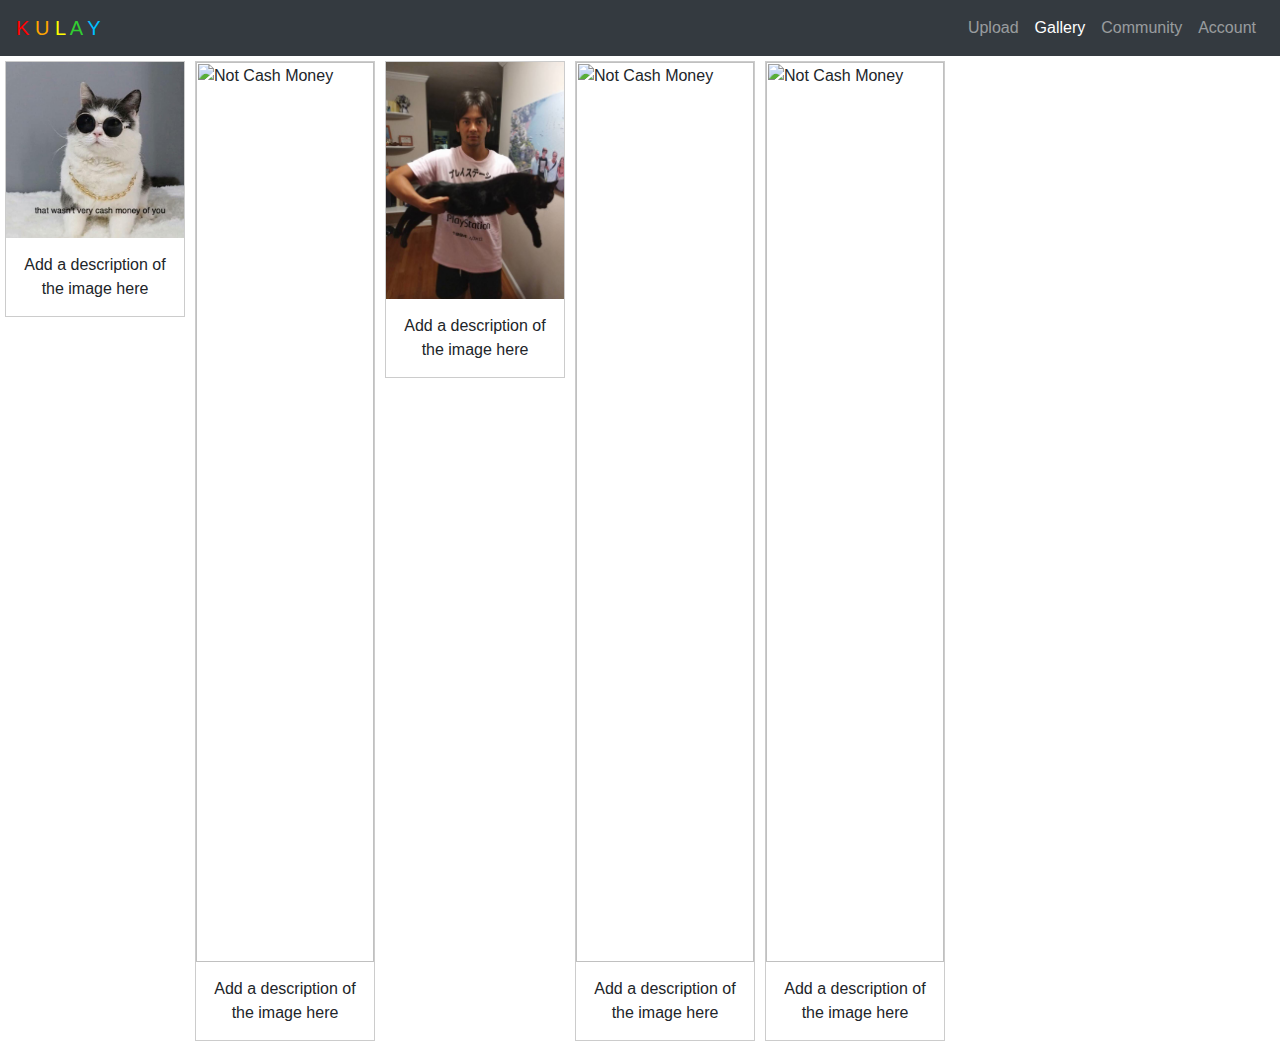
==== gallery.html @ be4ad8e1 "shitty dark buton" ====
<html>
<head>
    <meta charset="utf-8">
    <meta http-equiv="X-UA-Compatible" content="IE=edge">
    <meta name="viewport" content="width=device-width, initial-scale=1">

    <meta name="author" content = "Matt and Hill">
    <meta name="description" content = "paint by numbers">

    <title>Paint by Eggs</title>
    <link rel="stylesheet" href="https://maxcdn.bootstrapcdn.com/bootstrap/4.2.1/css/bootstrap.min.css">
    <link rel="stylesheet" href="styles/gallery.css">
</head>
<body>
<header>
      <nav class="navbar navbar-expand-lg bg-dark navbar-dark">
        <a class="navbar-brand" href="index.html">
          <span style='color: red'>K</span>
          <span style='color: orange'>U</span>
          <span style='color: yellow'>L</span>
          <span style='color: limegreen'>A</span>
          <span style='color: deepskyblue'>Y</span>
        </a>
        <button class="navbar-toggler" type="button" data-toggle="collapse" data-target="#collapsibleNavbar">
          <span class="navbar-toggler-icon"></span>
        </button>
        <div class="collapse navbar-collapse justify-content-end" id="collapsibleNavbar">
          <ul class="navbar-nav">
            <li class="nav-item">
              <a class="nav-link" href="index.html">Upload</a>
            </li>
            <li class="nav-item active">
              <a class="nav-link" href="#">Gallery</a>
            </li>
            <li class="nav-item">
              <a class="nav-link" href="#">Community</a>
            </li>
            <li class="nav-item">
              <a class="nav-link" href="login.html">Account</a>
            </li>
          </ul>
        </div>
      </nav>
    </header>
<div class="gallery">
  <img id="img1" img src="images/before1.png" alt="Not Cash Money" onclick="expandDong('img1')">
  <div class="desc">Add a description of the image here</div>
</div>

<div class="gallery">
  <img id="img3" src="images/juanita.jpg" alt="Not Cash Money" onclick="expandDong('img3')">
  <div class="desc">Add a description of the image here</div>
</div>

<div class="gallery">
  <img id="img2" src="images/cat.jpg" alt="Not Cash Money" width="600" height="400" onclick="expandDong('img2')">
  <div class="desc">Add a description of the image here</div>
</div>

<div class="gallery">
  <img id="img4" src="images/Smiling-dolphin.jpg" alt="Not Cash Money" width="600" height="400" onclick="expandDong('img4')">
  <div class="desc">Add a description of the image here</div>
</div>

<div class="gallery">
  <img id="img5" src="images/armada.jpg" alt="Not Cash Money" width="600" height="400" onclick="expandDong('img5')">
  <div class="desc">Add a description of the image here</div>
</div>

<div id="mod" class="modal">
  <span class="close">&times;</span>
  <img class="modal-content" id="img01">
  <div id="caption"></div>
</div>


<script type="text/javascript">
  function expandDong(imageID){
    var modal = document.getElementById('mod');
    var img = document.getElementById(imageID);
    var modalImg = document.getElementById("img01");
    img.onclick = function(){
      modal.style.display = "block";
      modalImg.src = this.src;
    }

    var span = document.getElementsByClassName("close")[0];
    span.onclick = function() { 
      modal.style.display = "none";
    }
  }
</script>
</body>
</html>
---- styles/gallery.css ----
div.gallery {
  margin: 5px;
  border: 1px solid #ccc;
  float: left;
  width: 180px;
}

div.gallery:hover {
  //border: 1px solid #777;
  opacity:0.7;
}

div.gallery img {
  width: 100%;
  height: auto;
}


div.desc {
  padding: 15px;
  text-align: center;
}

.modal {
  display: none;
  position: fixed; 
  z-index: 1; 
  padding-top: 100px; 
  left: 0;
  top: 0;
  width: 100%; 
  height: 100%; 
  overflow: auto; 
  background-color: rgb(0,0,0); 
  background-color: rgba(0,0,0,0.9);
}

.modal-content {
  margin: auto;
  display: block;
  width: 80%;
  max-width: 700px;
}

.close {
  position: absolute;
  top: 15px;
  right: 35px;
  color: #f1f1f1;
  font-size: 40px;
  font-weight: bold;
  transition: 0.3s;
}
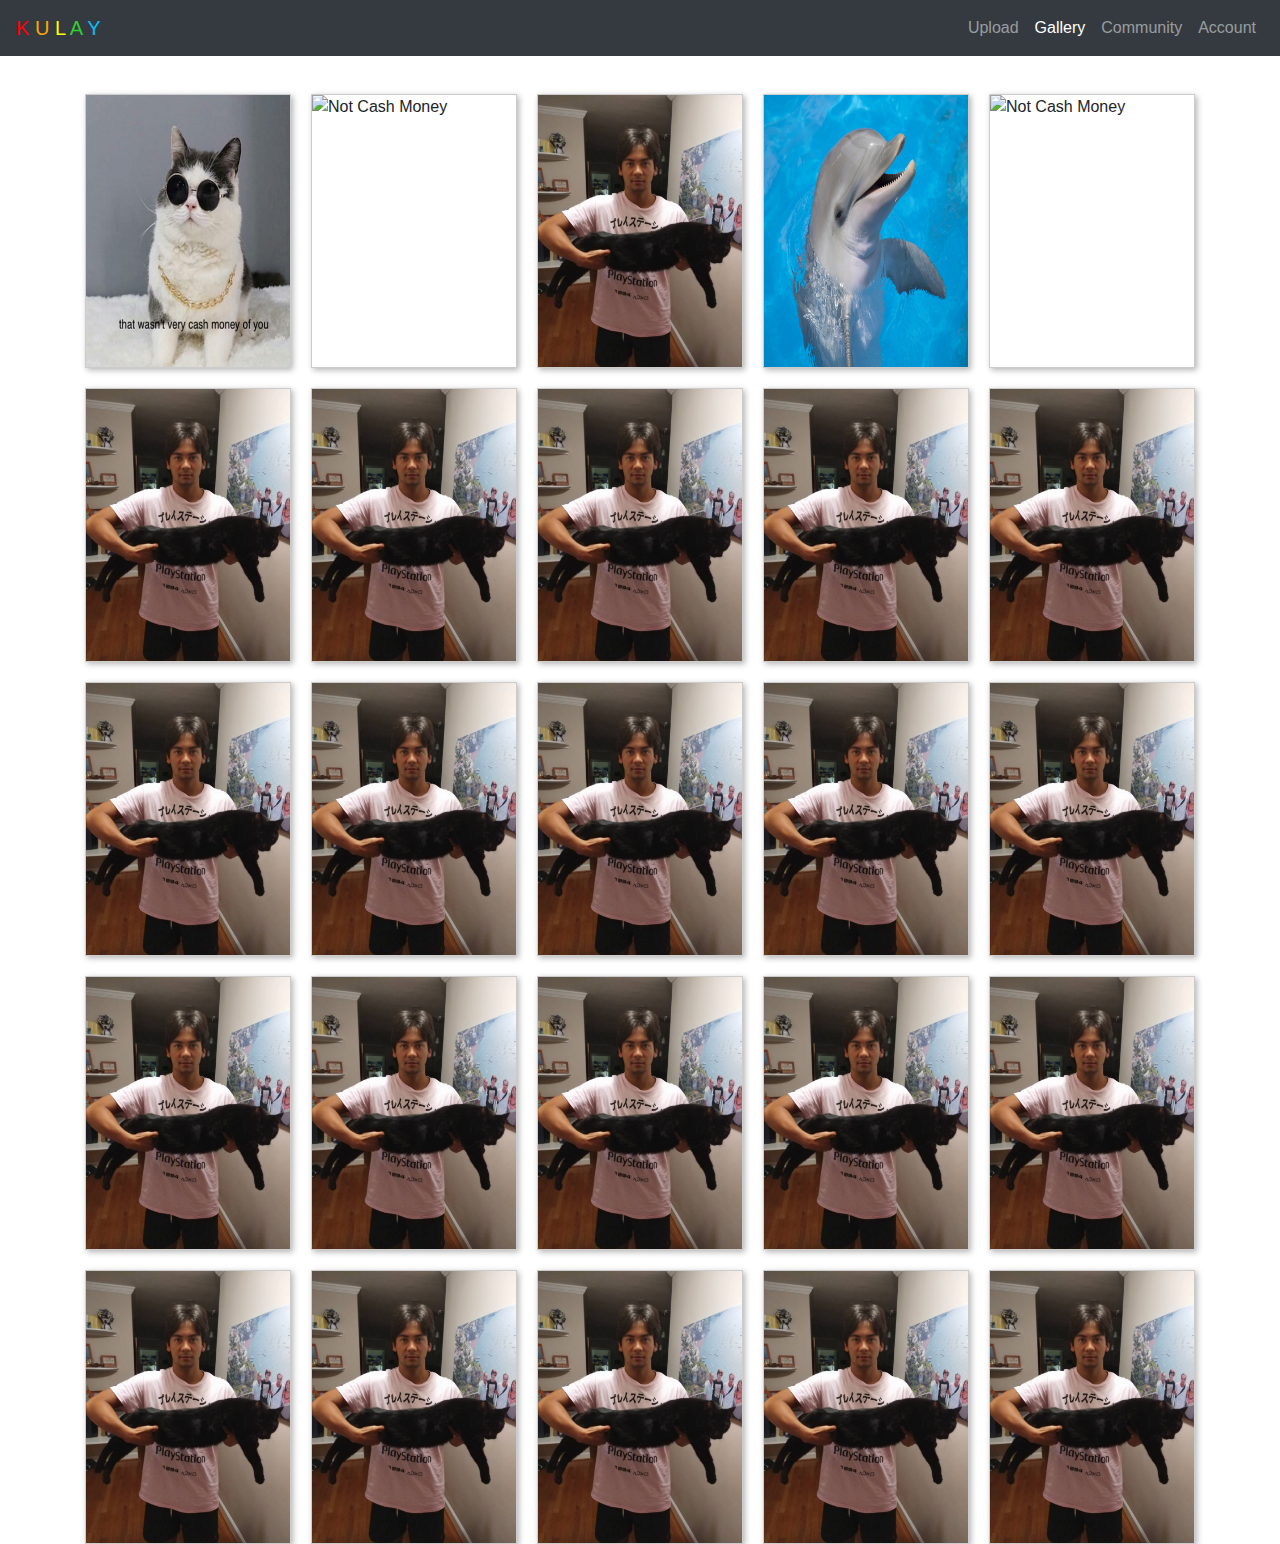
==== commit 70a1dc87: "grid style" ====
--- a/gallery.html
+++ b/gallery.html
@@ -42,35 +42,41 @@
         </div>
       </nav>
     </header>
-<div class="gallery">
+
+<div class="container">
+<div class="grid">
   <img id="img1" img src="images/before1.png" alt="Not Cash Money" onclick="expandDong('img1')">
-  <div class="desc">Add a description of the image here</div>
-</div>
-
-<div class="gallery">
   <img id="img3" src="images/juanita.jpg" alt="Not Cash Money" onclick="expandDong('img3')">
-  <div class="desc">Add a description of the image here</div>
-</div>
-
-<div class="gallery">
-  <img id="img2" src="images/cat.jpg" alt="Not Cash Money" width="600" height="400" onclick="expandDong('img2')">
-  <div class="desc">Add a description of the image here</div>
-</div>
-
-<div class="gallery">
-  <img id="img4" src="images/Smiling-dolphin.jpg" alt="Not Cash Money" width="600" height="400" onclick="expandDong('img4')">
-  <div class="desc">Add a description of the image here</div>
-</div>
-
-<div class="gallery">
-  <img id="img5" src="images/armada.jpg" alt="Not Cash Money" width="600" height="400" onclick="expandDong('img5')">
-  <div class="desc">Add a description of the image here</div>
+  <img id="img2" src="images/cat.jpg" alt="Not Cash Money"  onclick="expandDong('img2')">
+  <img id="img4" src="images/Smiling-dolphin.jpg" alt="Not Cash Money"  onclick="expandDong('img4')">
+  <img id="img5" src="images/armada.jpg" alt="Not Cash Money"  onclick="expandDong('img5')">
+  <img id="img2" src="images/cat.jpg" alt="Not Cash Money"  onclick="expandDong('img2')">
+  <img id="img2" src="images/cat.jpg" alt="Not Cash Money"  onclick="expandDong('img2')">
+  <img id="img2" src="images/cat.jpg" alt="Not Cash Money"  onclick="expandDong('img2')">
+  <img id="img2" src="images/cat.jpg" alt="Not Cash Money"  onclick="expandDong('img2')">
+  <img id="img2" src="images/cat.jpg" alt="Not Cash Money"  onclick="expandDong('img2')">
+  <img id="img2" src="images/cat.jpg" alt="Not Cash Money"  onclick="expandDong('img2')">
+  <img id="img2" src="images/cat.jpg" alt="Not Cash Money"  onclick="expandDong('img2')">
+  <img id="img2" src="images/cat.jpg" alt="Not Cash Money"  onclick="expandDong('img2')">
+  <img id="img2" src="images/cat.jpg" alt="Not Cash Money"  onclick="expandDong('img2')">
+  <img id="img2" src="images/cat.jpg" alt="Not Cash Money"  onclick="expandDong('img2')">
+  <img id="img2" src="images/cat.jpg" alt="Not Cash Money"  onclick="expandDong('img2')">
+  <img id="img2" src="images/cat.jpg" alt="Not Cash Money"  onclick="expandDong('img2')">
+  <img id="img2" src="images/cat.jpg" alt="Not Cash Money"  onclick="expandDong('img2')">
+  <img id="img2" src="images/cat.jpg" alt="Not Cash Money"  onclick="expandDong('img2')">
+  <img id="img2" src="images/cat.jpg" alt="Not Cash Money"  onclick="expandDong('img2')">
+  <img id="img2" src="images/cat.jpg" alt="Not Cash Money"  onclick="expandDong('img2')">
+  <img id="img2" src="images/cat.jpg" alt="Not Cash Money"  onclick="expandDong('img2')">
+  <img id="img2" src="images/cat.jpg" alt="Not Cash Money"  onclick="expandDong('img2')">
+  <img id="img2" src="images/cat.jpg" alt="Not Cash Money"  onclick="expandDong('img2')">
+  <img id="img2" src="images/cat.jpg" alt="Not Cash Money"  onclick="expandDong('img2')">
 </div>
 
 <div id="mod" class="modal">
   <span class="close">&times;</span>
   <img class="modal-content" id="img01">
   <div id="caption"></div>
+</div>
 </div>
 
 
@@ -85,7 +91,7 @@
     }
 
     var span = document.getElementsByClassName("close")[0];
-    span.onclick = function() { 
+    span.onclick = function() {
       modal.style.display = "none";
     }
   }
--- a/styles/gallery.css
+++ b/styles/gallery.css
@@ -1,20 +1,31 @@
-div.gallery {
-  margin: 5px;
-  border: 1px solid #ccc;
-  float: left;
-  width: 180px;
+
+.grid {
+  display: grid;
+  grid-template-columns: repeat(auto-fill, minmax(200px, 1fr));
+  grid-gap: 20px;
+  align-items: stretch;
+  justify-content: center;
 }
 
-div.gallery:hover {
-  //border: 1px solid #777;
+.grid img:hover{
+  border: 1px solid #777;
   opacity:0.7;
 }
 
-div.gallery img {
-  width: 100%;
-  height: auto;
+
+
+.grid img{
+  border: 1px solid #ccc;
+  box-shadow: 2px 2px 6px 0px  rgba(0,0,0,0.3);
+  max-width: 100%;
+  max-height: 100%;
 }
 
+div.container {
+  justify-content: center;
+  margin-top: 3%;
+  width: 100%;
+}
 
 div.desc {
   padding: 15px;
@@ -23,15 +34,15 @@
 
 .modal {
   display: none;
-  position: fixed; 
-  z-index: 1; 
-  padding-top: 100px; 
+  position: fixed;
+  z-index: 1;
+  padding-top: 100px;
   left: 0;
   top: 0;
-  width: 100%; 
-  height: 100%; 
-  overflow: auto; 
-  background-color: rgb(0,0,0); 
+  width: 100%;
+  height: 100%;
+  overflow: auto;
+  background-color: rgb(0,0,0);
   background-color: rgba(0,0,0,0.9);
 }
 
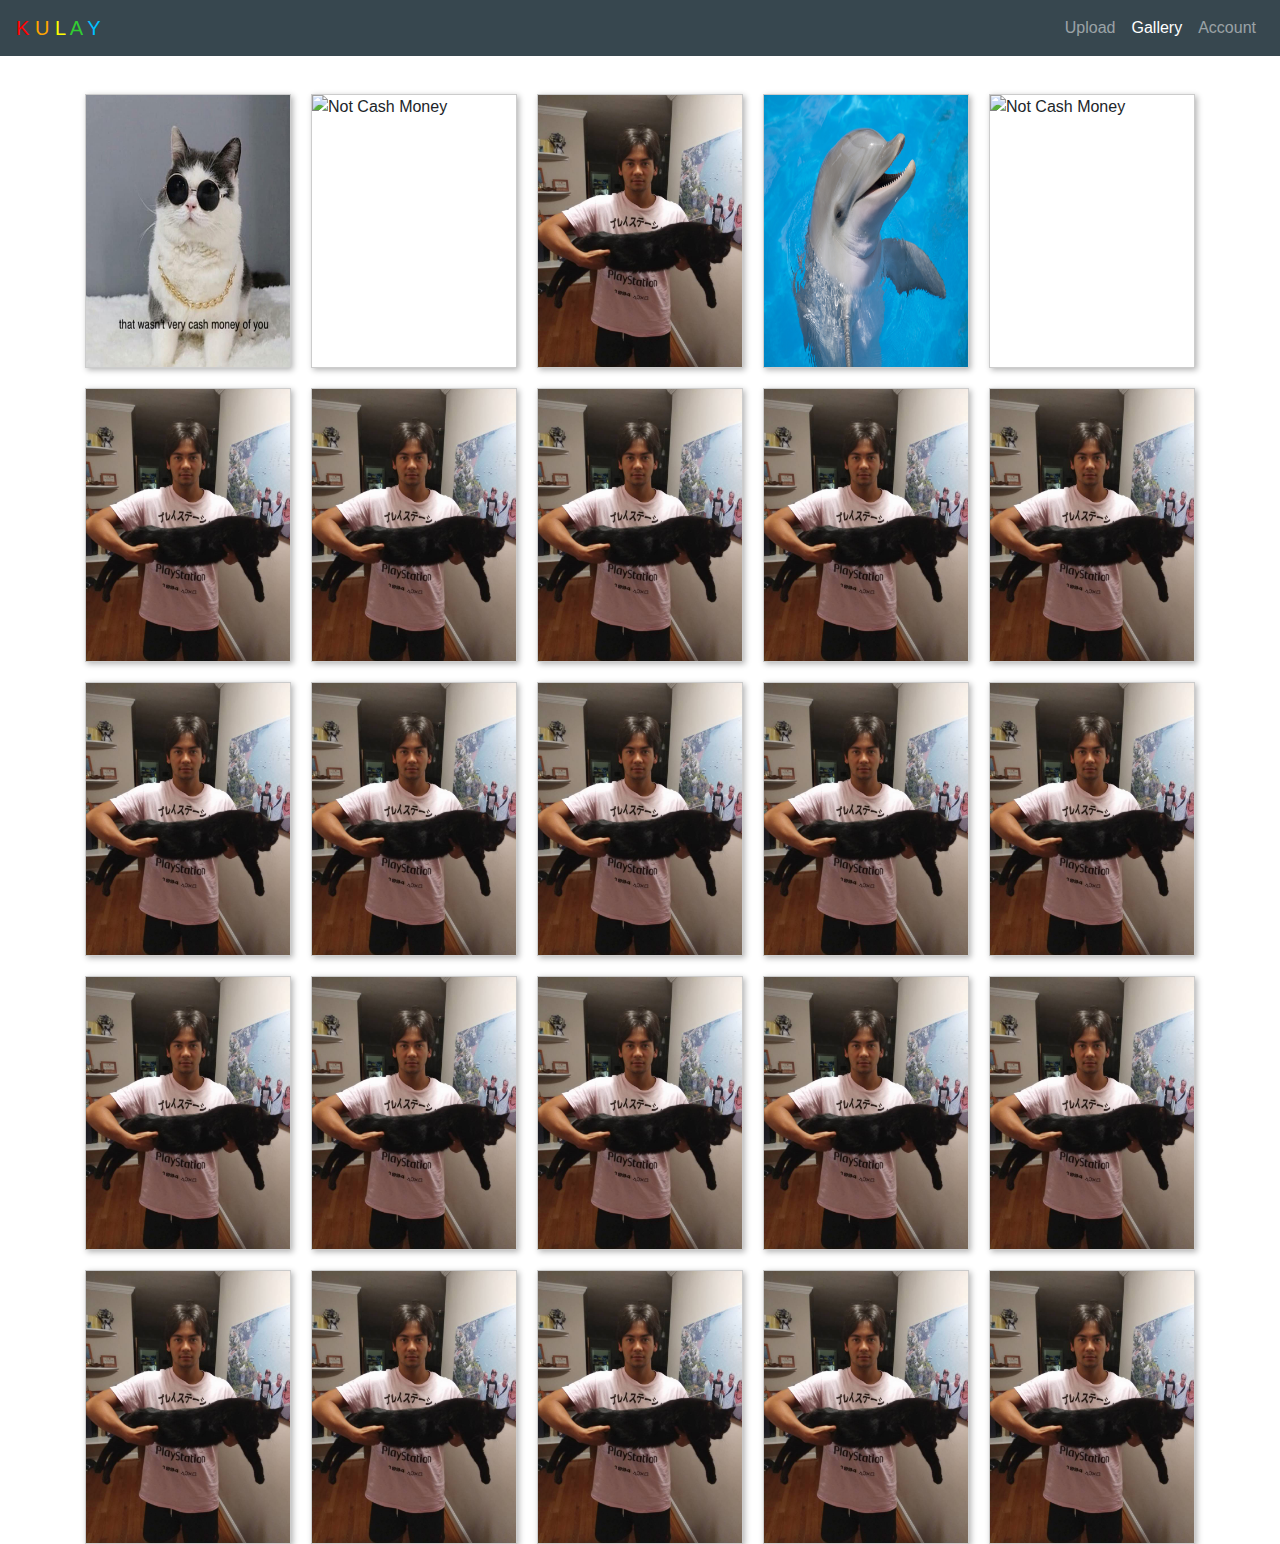
==== commit 0046e28c: "fixed navbar" ====
--- a/gallery.html
+++ b/gallery.html
@@ -7,13 +7,13 @@
     <meta name="author" content = "Matt and Hill">
     <meta name="description" content = "paint by numbers">
 
-    <title>Paint by Eggs</title>
+    <title>Kulay</title>
     <link rel="stylesheet" href="https://maxcdn.bootstrapcdn.com/bootstrap/4.2.1/css/bootstrap.min.css">
     <link rel="stylesheet" href="styles/gallery.css">
 </head>
-<body>
+<body class="light">
 <header>
-      <nav class="navbar navbar-expand-lg bg-dark navbar-dark">
+      <nav class="navbar navbar-expand-lg  navbar-dark">
         <a class="navbar-brand" href="index.html">
           <span style='color: red'>K</span>
           <span style='color: orange'>U</span>
@@ -31,9 +31,6 @@
             </li>
             <li class="nav-item active">
               <a class="nav-link" href="#">Gallery</a>
-            </li>
-            <li class="nav-item">
-              <a class="nav-link" href="#">Community</a>
             </li>
             <li class="nav-item">
               <a class="nav-link" href="login.html">Account</a>
@@ -96,5 +93,7 @@
     }
   }
 </script>
+<script src="https://ajax.googleapis.com/ajax/libs/jquery/3.3.1/jquery.min.js"></script>
+<script src="https://maxcdn.bootstrapcdn.com/bootstrap/4.2.1/js/bootstrap.min.js"></script>
 </body>
 </html>
--- a/styles/gallery.css
+++ b/styles/gallery.css
@@ -11,7 +11,6 @@
   border: 1px solid #777;
   opacity:0.7;
 }
-
 
 
 .grid img{
@@ -62,3 +61,7 @@
   font-weight: bold;
   transition: 0.3s;
 }
+
+body.light nav{
+  background-color: #37474f;
+}
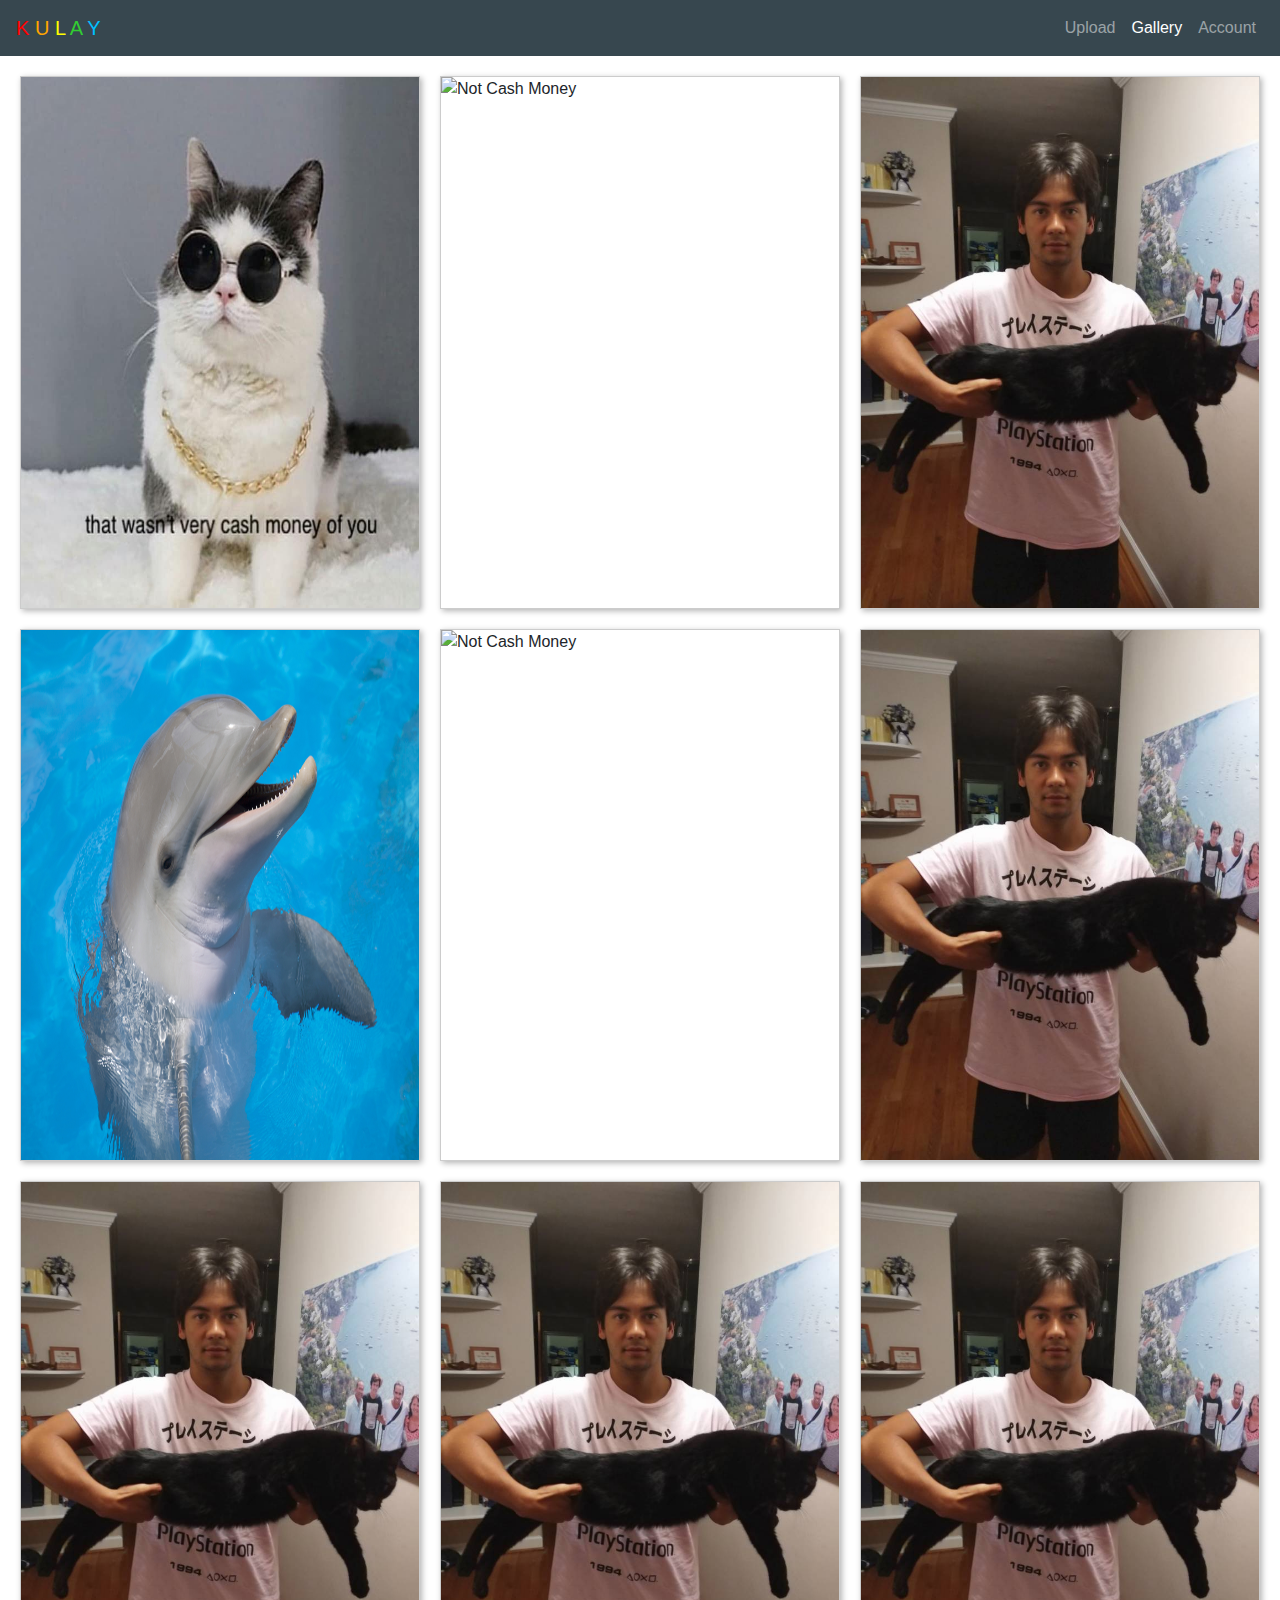
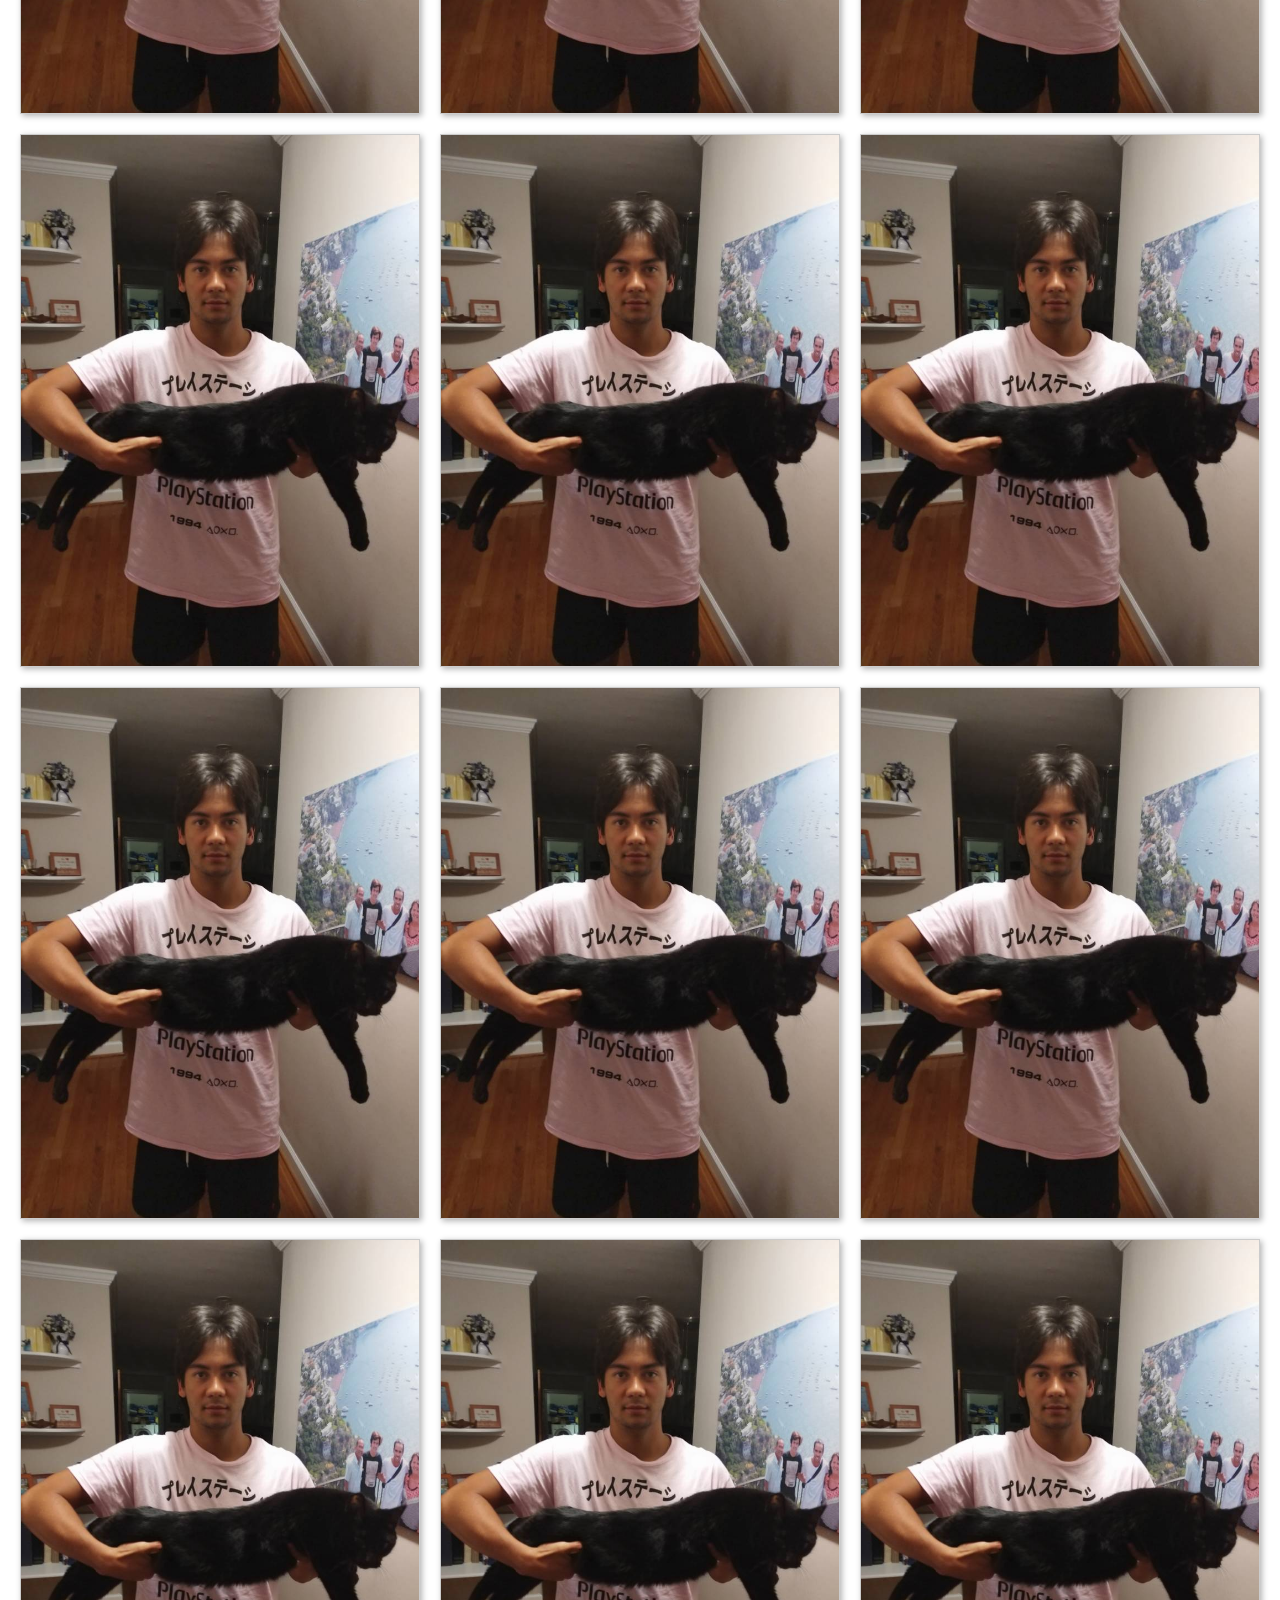
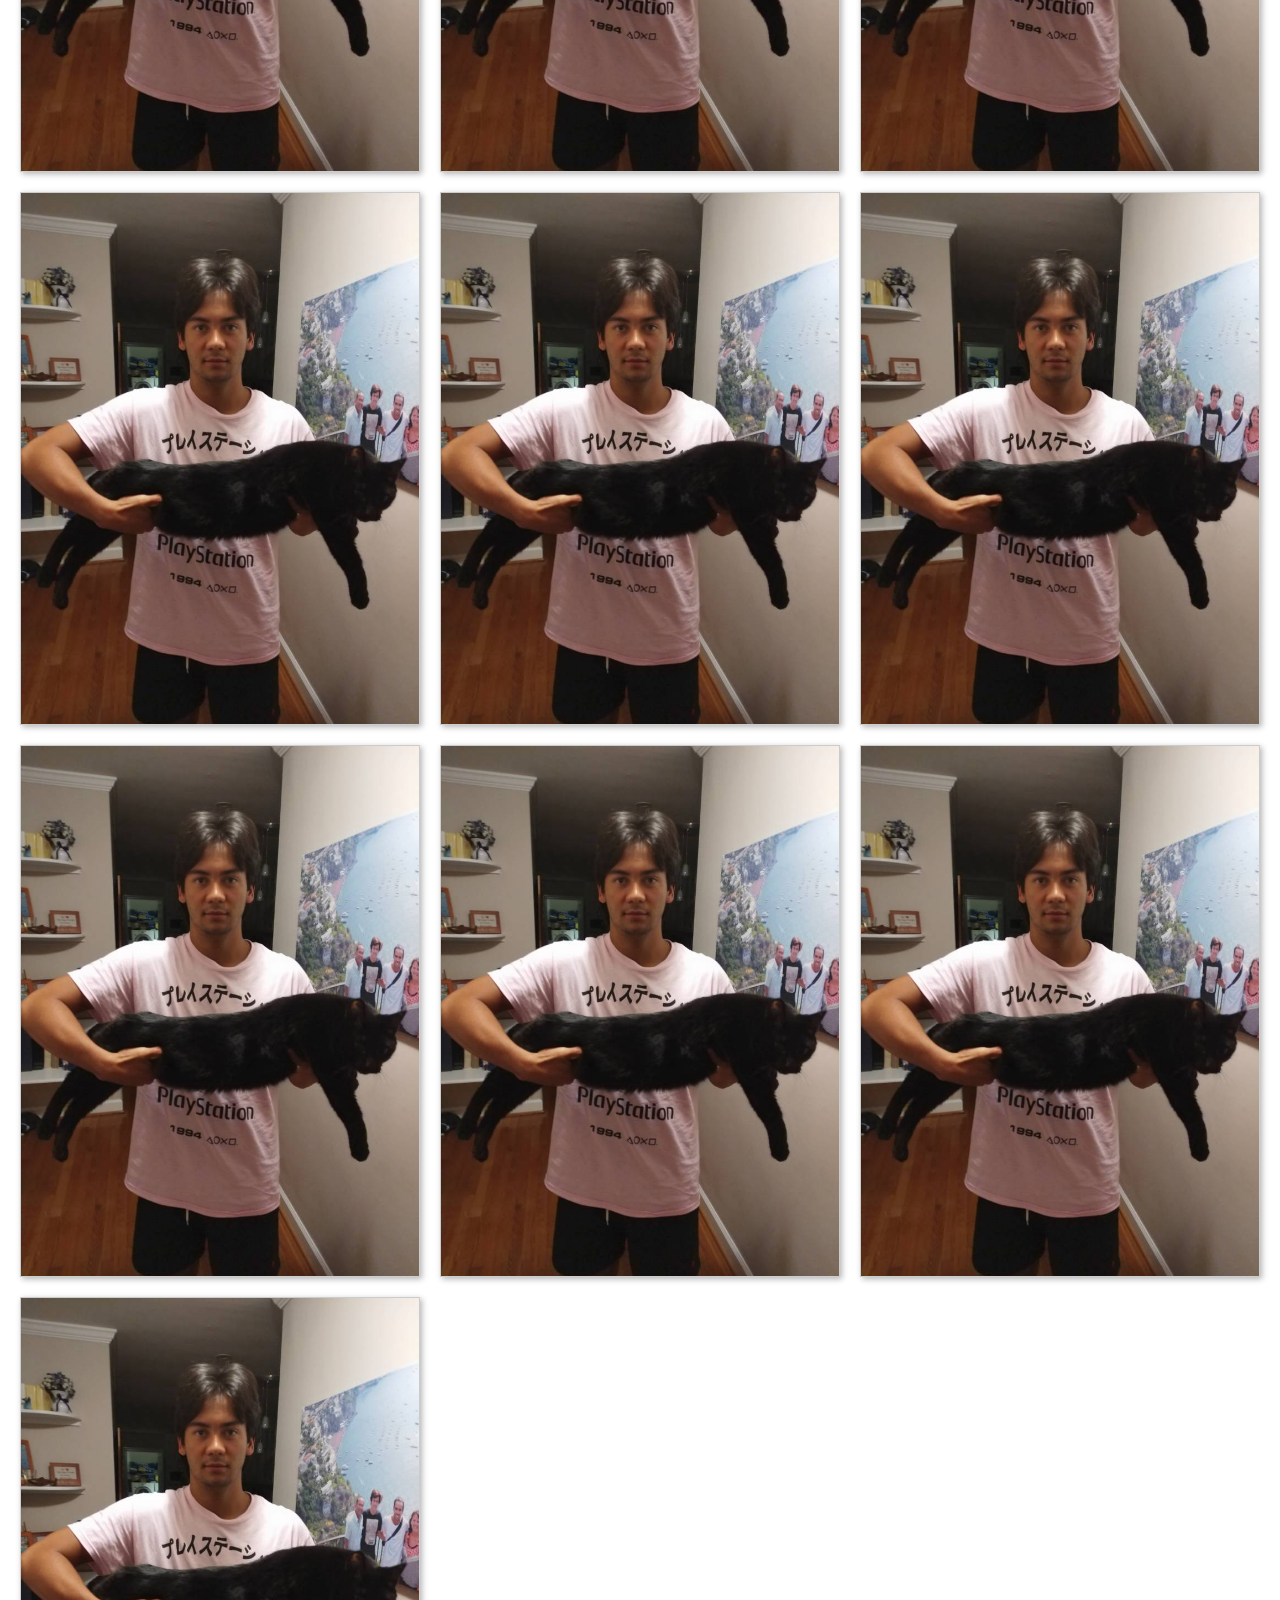
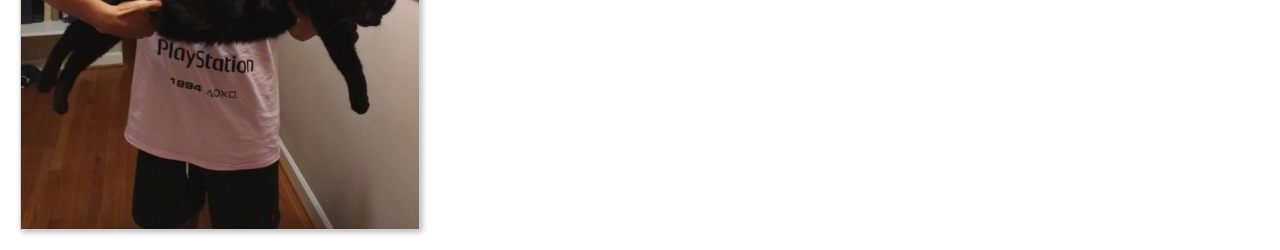
==== commit df172cae: "gallery fixes" ====
--- a/gallery.html
+++ b/gallery.html
@@ -11,7 +11,7 @@
     <link rel="stylesheet" href="https://maxcdn.bootstrapcdn.com/bootstrap/4.2.1/css/bootstrap.min.css">
     <link rel="stylesheet" href="styles/gallery.css">
 </head>
-<body class="light">
+<body class="light"> <!-- body is default the light class, matching up with the other pages but a night mode is not implemented on the gallery page yet-->
 <header>
       <nav class="navbar navbar-expand-lg  navbar-dark">
         <a class="navbar-brand" href="index.html">
@@ -21,6 +21,7 @@
           <span style='color: limegreen'>A</span>
           <span style='color: deepskyblue'>Y</span>
         </a>
+         <!--Collapsible navbar used to condense the navbar when using smaller screen sizes-->
         <button class="navbar-toggler" type="button" data-toggle="collapse" data-target="#collapsibleNavbar">
           <span class="navbar-toggler-icon"></span>
         </button>
@@ -40,7 +41,7 @@
       </nav>
     </header>
 
-<div class="container">
+
 <div class="grid">
   <img id="img1" img src="images/before1.png" alt="Not Cash Money" onclick="expandDong('img1')">
   <img id="img3" src="images/juanita.jpg" alt="Not Cash Money" onclick="expandDong('img3')">
@@ -74,7 +75,7 @@
   <img class="modal-content" id="img01">
   <div id="caption"></div>
 </div>
-</div>
+
 
 
 <script type="text/javascript">
--- a/styles/gallery.css
+++ b/styles/gallery.css
@@ -1,10 +1,11 @@
 
 .grid {
   display: grid;
-  grid-template-columns: repeat(auto-fill, minmax(200px, 1fr));
+  grid-template-columns: repeat(auto-fill, minmax(400px, 1fr));
   grid-gap: 20px;
   align-items: stretch;
   justify-content: center;
+  margin: 20px;
 }
 
 .grid img:hover{
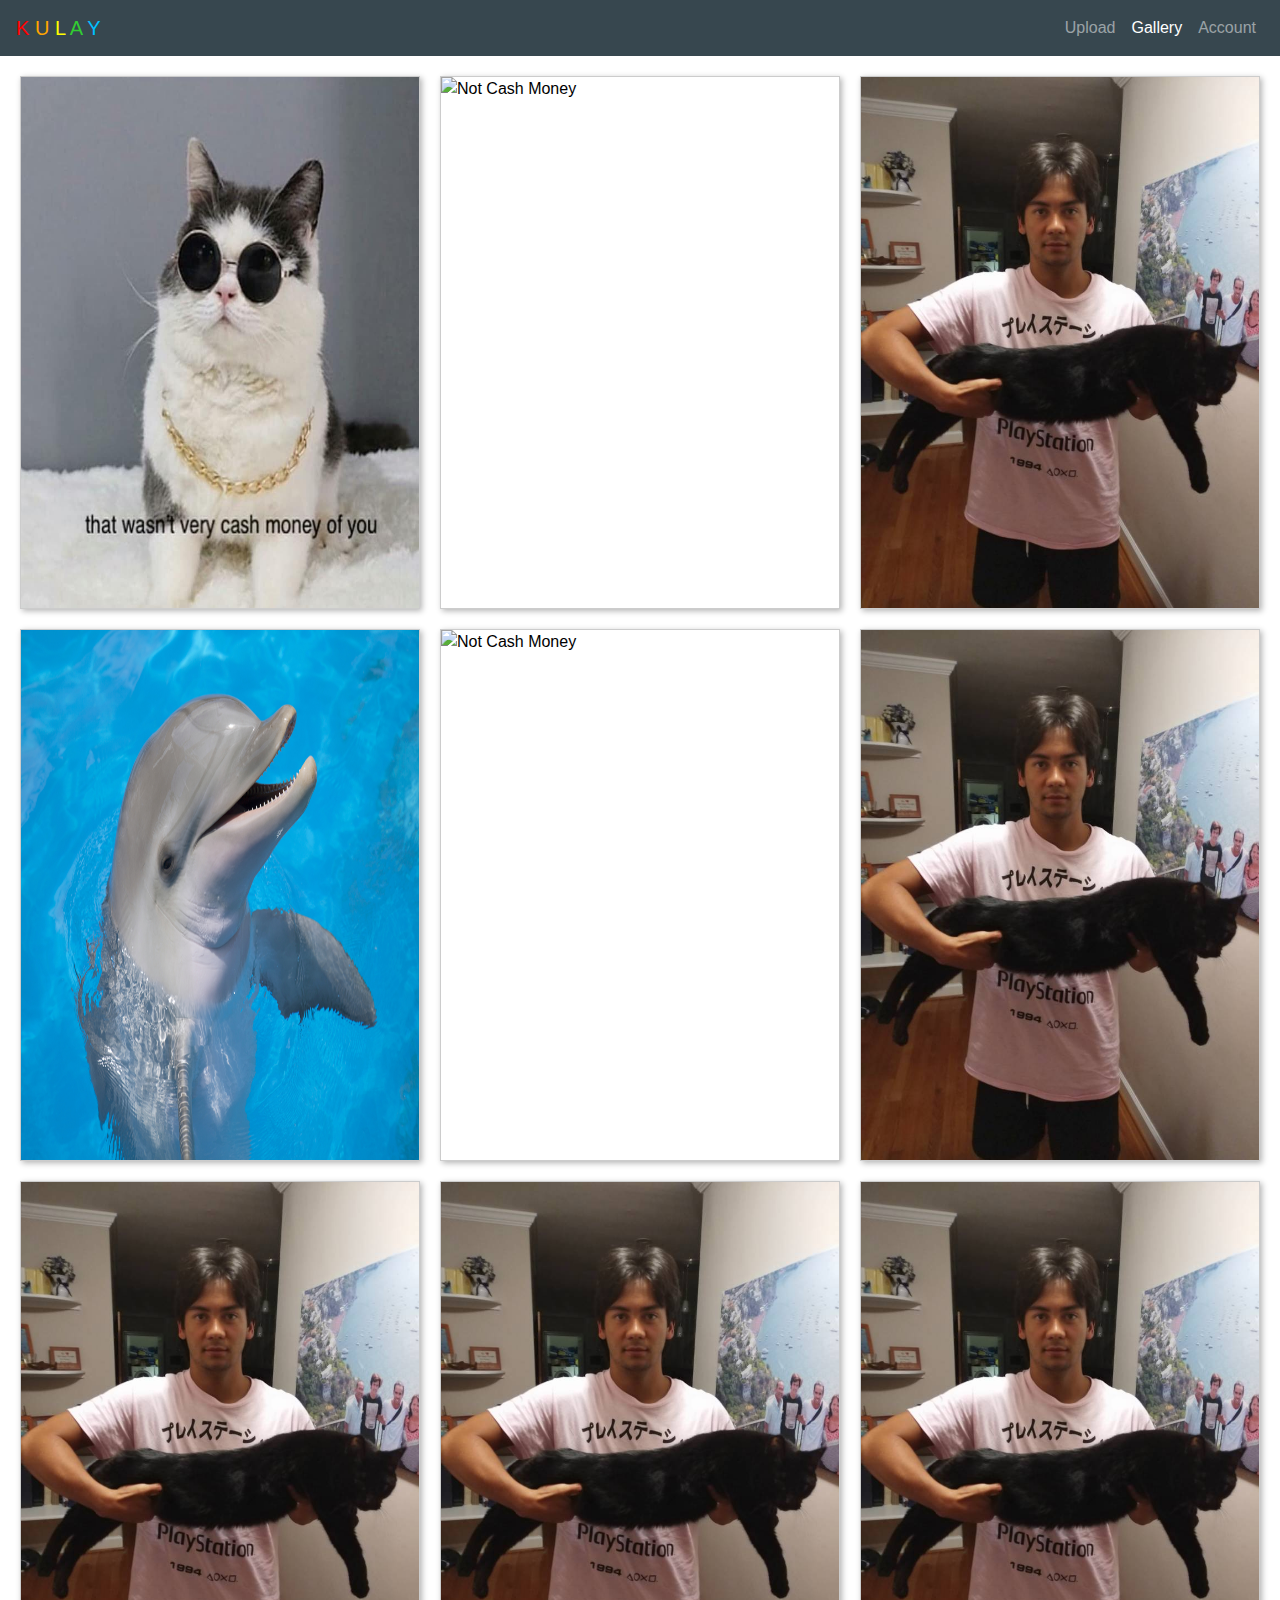
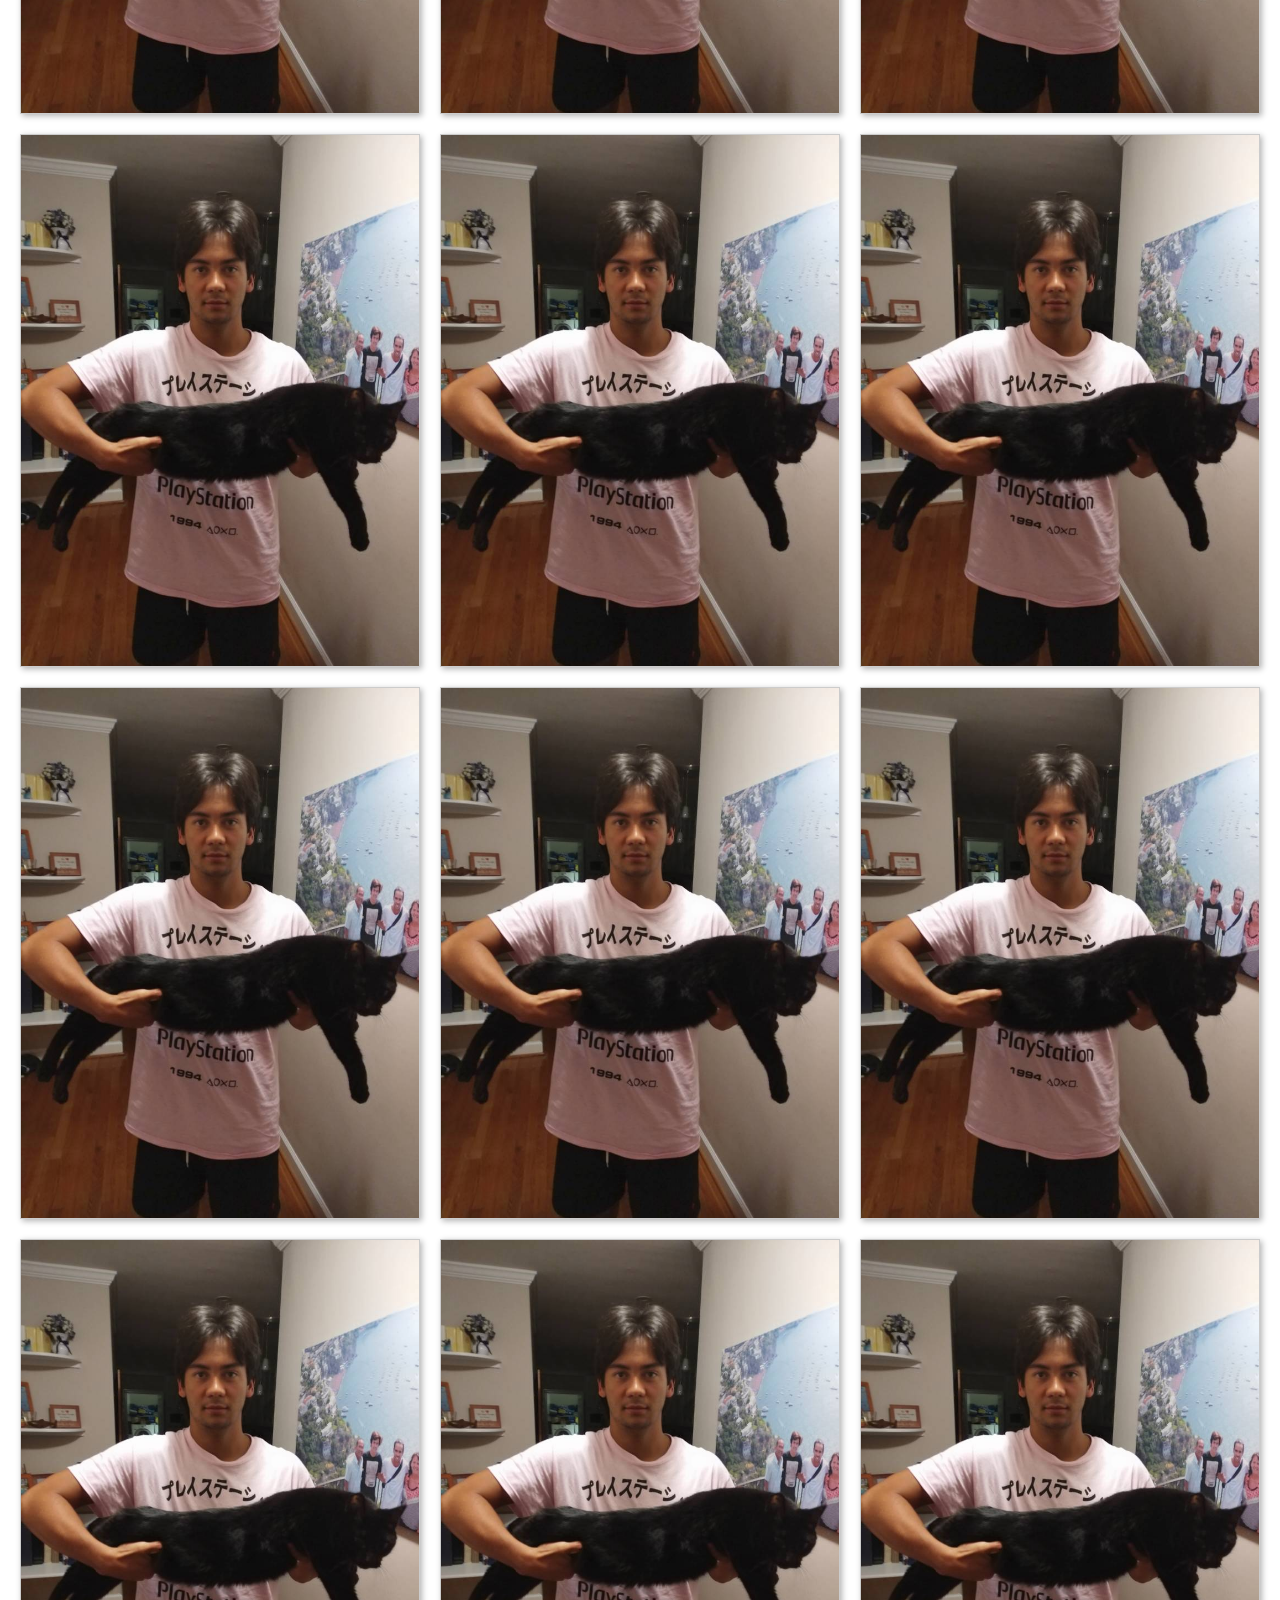
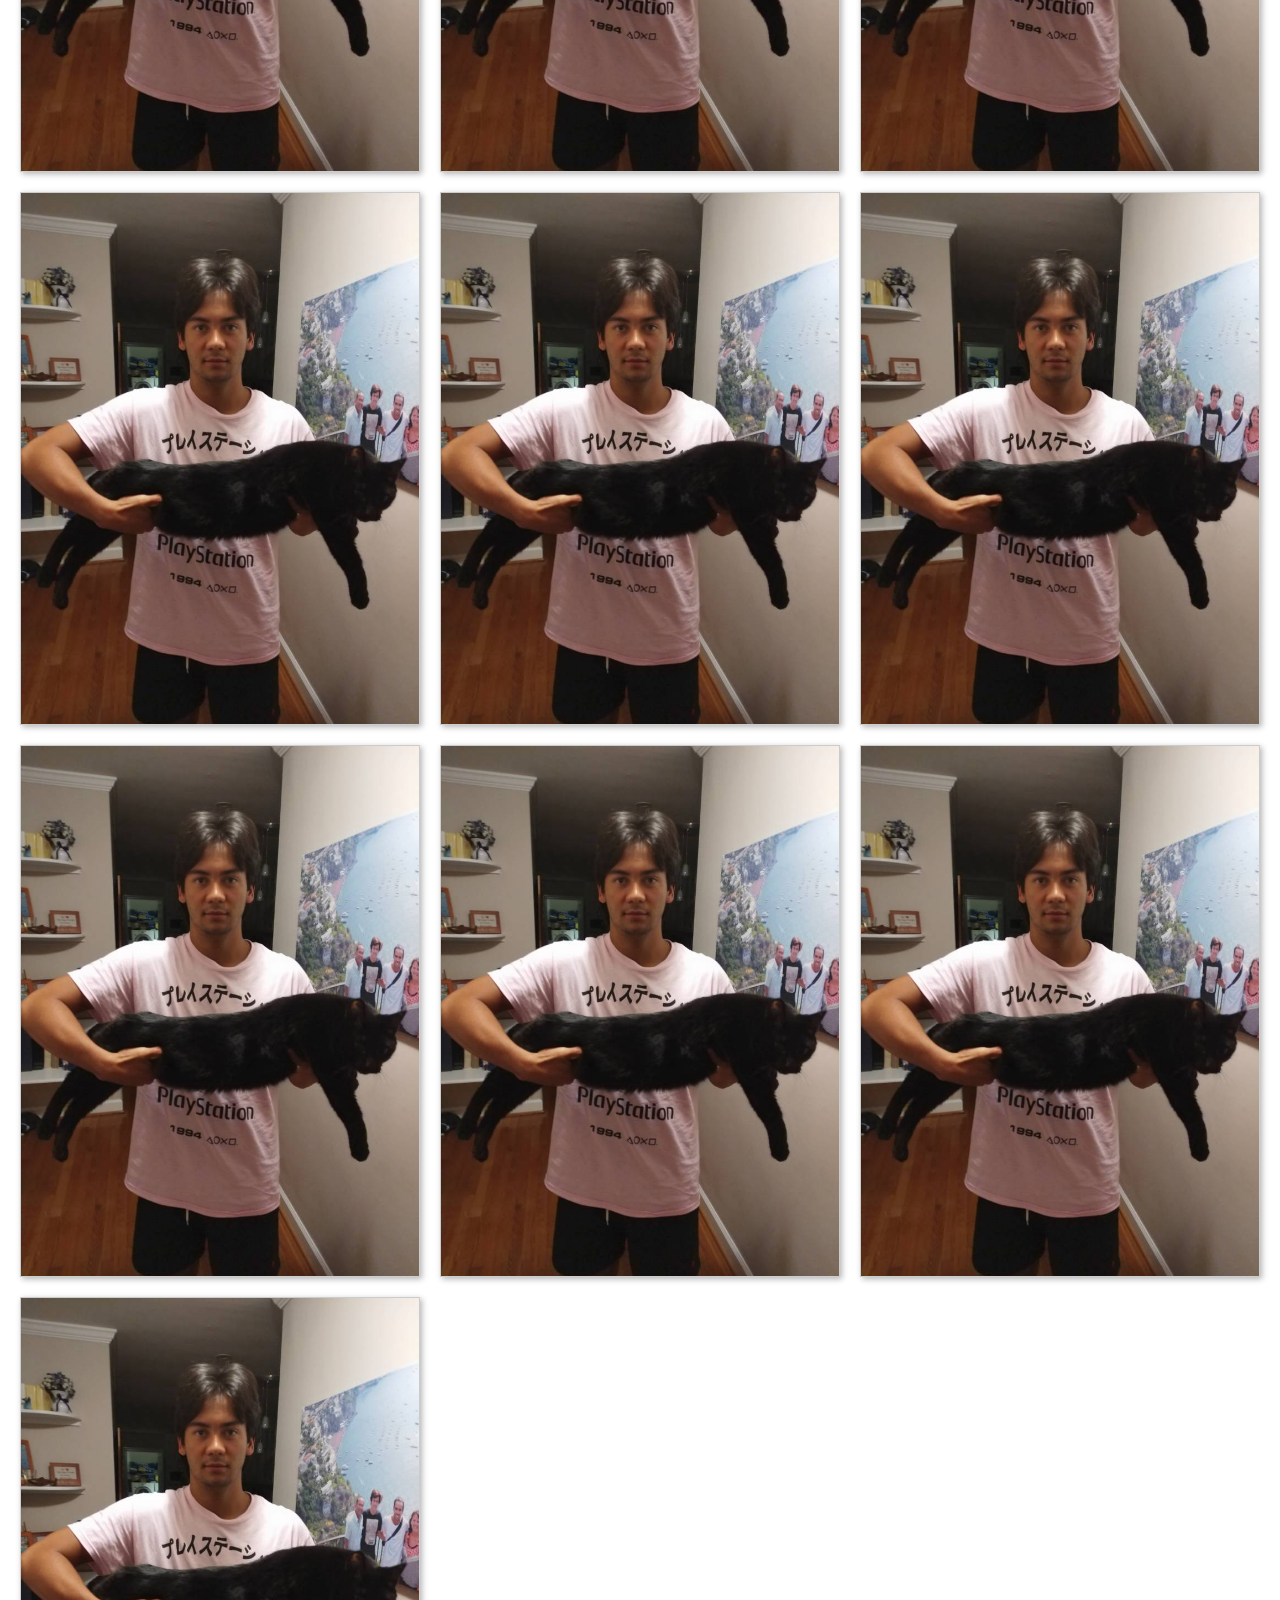
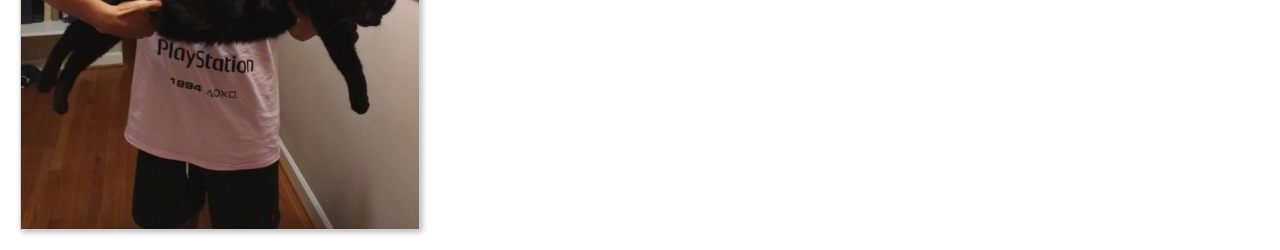
==== commit ae703ef7: "added registering accounts" ====
--- a/gallery.html
+++ b/gallery.html
@@ -1,100 +1,128 @@
 <html>
-<head>
-    <meta charset="utf-8">
-    <meta http-equiv="X-UA-Compatible" content="IE=edge">
-    <meta name="viewport" content="width=device-width, initial-scale=1">
+   <head>
+      <meta charset="utf-8">
+      <meta http-equiv="X-UA-Compatible" content="IE=edge">
+      <meta name="viewport" content="width=device-width, initial-scale=1">
+      <meta name="author" content = "Matt (mjc5gh) and Hill (ehd3kh)">
+      <meta name="description" content = "paint by numbers">
+      <title>Kulay</title>
+      <link rel="stylesheet" href="https://maxcdn.bootstrapcdn.com/bootstrap/4.2.1/css/bootstrap.min.css">
+      <link rel="stylesheet" href="styles/gallery.css">
+      <link rel="stylesheet" href="styles/main.css">
+   </head>
+   <body id="body"class="light">
+      <!-- body is default the light class, matching up with the other pages but a night mode is not implemented on the gallery page yet-->
+      <header>
+         <nav class="navbar navbar-expand-lg  navbar-dark" id="barboy">
+            <a class="navbar-brand" href="index.html">
+            <span style='color: red'>K</span>
+            <span style='color: orange'>U</span>
+            <span style='color: yellow'>L</span>
+            <span style='color: limegreen'>A</span>
+            <span style='color: deepskyblue'>Y</span>
+            </a>
+            <!--Collapsible navbar used to condense the navbar when using smaller screen sizes-->
+            <button class="navbar-toggler" type="button" data-toggle="collapse" data-target="#collapsibleNavbar">
+            <span class="navbar-toggler-icon"></span>
+            </button>
+            <div class="collapse navbar-collapse justify-content-end" id="collapsibleNavbar">
+               <ul class="navbar-nav">
+                  <li class="nav-item">
+                     <a class="nav-link" href="index.html">Upload</a>
+                  </li>
+                  <li class="nav-item active">
+                     <a class="nav-link" href="#">Gallery</a>
+                  </li>
+                  <li class="nav-item">
+                     <a class="nav-link" href="login.html">Account</a>
+                  </li>
+               </ul>
+            </div>
+         </nav>
+      </header>
+      <!--Grid to show the gallery of user images, if you click on an image it opens a modal window that shows the image
+         with it's true size and aspect ratio.-->
+      <div class="grid">
+         <img id="img1" img src="images/before1.png" alt="Not Cash Money" onclick="modalExpand('img1')">
+         <img id="img3" src="images/juanita.jpg" alt="Not Cash Money" onclick="modalExpand('img3')">
+         <img id="img2" src="images/cat.jpg" alt="Not Cash Money"  onclick="modalExpand('img2')">
+         <img id="img4" src="images/Smiling-dolphin.jpg" alt="Not Cash Money"  onclick="modalExpand('img4')">
+         <img id="img5" src="images/armada.jpg" alt="Not Cash Money"  onclick="modalExpand('img5')">
+         <img id="img2" src="images/cat.jpg" alt="Not Cash Money"  onclick="modalExpand('img2')">
+         <img id="img2" src="images/cat.jpg" alt="Not Cash Money"  onclick="modalExpand('img2')">
+         <img id="img2" src="images/cat.jpg" alt="Not Cash Money"  onclick="modalExpand('img2')">
+         <img id="img2" src="images/cat.jpg" alt="Not Cash Money"  onclick="modalExpand('img2')">
+         <img id="img2" src="images/cat.jpg" alt="Not Cash Money"  onclick="modalExpand('img2')">
+         <img id="img2" src="images/cat.jpg" alt="Not Cash Money"  onclick="modalExpand('img2')">
+         <img id="img2" src="images/cat.jpg" alt="Not Cash Money"  onclick="modalExpand('img2')">
+         <img id="img2" src="images/cat.jpg" alt="Not Cash Money"  onclick="modalExpand('img2')">
+         <img id="img2" src="images/cat.jpg" alt="Not Cash Money"  onclick="modalExpand('img2')">
+         <img id="img2" src="images/cat.jpg" alt="Not Cash Money"  onclick="modalExpand('img2')">
+         <img id="img2" src="images/cat.jpg" alt="Not Cash Money"  onclick="modalExpand('img2')">
+         <img id="img2" src="images/cat.jpg" alt="Not Cash Money"  onclick="modalExpand('img2')">
+         <img id="img2" src="images/cat.jpg" alt="Not Cash Money"  onclick="modalExpand('img2')">
+         <img id="img2" src="images/cat.jpg" alt="Not Cash Money"  onclick="modalExpand('img2')">
+         <img id="img2" src="images/cat.jpg" alt="Not Cash Money"  onclick="modalExpand('img2')">
+         <img id="img2" src="images/cat.jpg" alt="Not Cash Money"  onclick="modalExpand('img2')">
+         <img id="img2" src="images/cat.jpg" alt="Not Cash Money"  onclick="modalExpand('img2')">
+         <img id="img2" src="images/cat.jpg" alt="Not Cash Money"  onclick="modalExpand('img2')">
+         <img id="img2" src="images/cat.jpg" alt="Not Cash Money"  onclick="modalExpand('img2')">
+         <img id="img2" src="images/cat.jpg" alt="Not Cash Money"  onclick="modalExpand('img2')">
+      </div>
+      <!-- Modal class div, opens when imaages are clicked on-->
+      <div id="mod" class="modal">
+         <span class="close">&times;</span>
+         <img class="modal-content" id="img01">
+         <div id="caption"></div>
+      </div>
+      <!-- function that expands the image into a modal window focusing on that image-->
+      <script type="text/javascript">
+         function modalExpand(imageID){
+           var modal = document.getElementById('mod');
+           var img = document.getElementById(imageID);
+           var modalImg = document.getElementById("img01");
+           img.onclick = function(){
+             modal.style.display = "block";
+             modalImg.src = this.src;
+           }
 
-    <meta name="author" content = "Matt and Hill">
-    <meta name="description" content = "paint by numbers">
-
-    <title>Kulay</title>
-    <link rel="stylesheet" href="https://maxcdn.bootstrapcdn.com/bootstrap/4.2.1/css/bootstrap.min.css">
-    <link rel="stylesheet" href="styles/gallery.css">
-</head>
-<body class="light"> <!-- body is default the light class, matching up with the other pages but a night mode is not implemented on the gallery page yet-->
-<header>
-      <nav class="navbar navbar-expand-lg  navbar-dark">
-        <a class="navbar-brand" href="index.html">
-          <span style='color: red'>K</span>
-          <span style='color: orange'>U</span>
-          <span style='color: yellow'>L</span>
-          <span style='color: limegreen'>A</span>
-          <span style='color: deepskyblue'>Y</span>
-        </a>
-         <!--Collapsible navbar used to condense the navbar when using smaller screen sizes-->
-        <button class="navbar-toggler" type="button" data-toggle="collapse" data-target="#collapsibleNavbar">
-          <span class="navbar-toggler-icon"></span>
-        </button>
-        <div class="collapse navbar-collapse justify-content-end" id="collapsibleNavbar">
-          <ul class="navbar-nav">
-            <li class="nav-item">
-              <a class="nav-link" href="index.html">Upload</a>
-            </li>
-            <li class="nav-item active">
-              <a class="nav-link" href="#">Gallery</a>
-            </li>
-            <li class="nav-item">
-              <a class="nav-link" href="login.html">Account</a>
-            </li>
-          </ul>
-        </div>
-      </nav>
-    </header>
-
-
-<div class="grid">
-  <img id="img1" img src="images/before1.png" alt="Not Cash Money" onclick="expandDong('img1')">
-  <img id="img3" src="images/juanita.jpg" alt="Not Cash Money" onclick="expandDong('img3')">
-  <img id="img2" src="images/cat.jpg" alt="Not Cash Money"  onclick="expandDong('img2')">
-  <img id="img4" src="images/Smiling-dolphin.jpg" alt="Not Cash Money"  onclick="expandDong('img4')">
-  <img id="img5" src="images/armada.jpg" alt="Not Cash Money"  onclick="expandDong('img5')">
-  <img id="img2" src="images/cat.jpg" alt="Not Cash Money"  onclick="expandDong('img2')">
-  <img id="img2" src="images/cat.jpg" alt="Not Cash Money"  onclick="expandDong('img2')">
-  <img id="img2" src="images/cat.jpg" alt="Not Cash Money"  onclick="expandDong('img2')">
-  <img id="img2" src="images/cat.jpg" alt="Not Cash Money"  onclick="expandDong('img2')">
-  <img id="img2" src="images/cat.jpg" alt="Not Cash Money"  onclick="expandDong('img2')">
-  <img id="img2" src="images/cat.jpg" alt="Not Cash Money"  onclick="expandDong('img2')">
-  <img id="img2" src="images/cat.jpg" alt="Not Cash Money"  onclick="expandDong('img2')">
-  <img id="img2" src="images/cat.jpg" alt="Not Cash Money"  onclick="expandDong('img2')">
-  <img id="img2" src="images/cat.jpg" alt="Not Cash Money"  onclick="expandDong('img2')">
-  <img id="img2" src="images/cat.jpg" alt="Not Cash Money"  onclick="expandDong('img2')">
-  <img id="img2" src="images/cat.jpg" alt="Not Cash Money"  onclick="expandDong('img2')">
-  <img id="img2" src="images/cat.jpg" alt="Not Cash Money"  onclick="expandDong('img2')">
-  <img id="img2" src="images/cat.jpg" alt="Not Cash Money"  onclick="expandDong('img2')">
-  <img id="img2" src="images/cat.jpg" alt="Not Cash Money"  onclick="expandDong('img2')">
-  <img id="img2" src="images/cat.jpg" alt="Not Cash Money"  onclick="expandDong('img2')">
-  <img id="img2" src="images/cat.jpg" alt="Not Cash Money"  onclick="expandDong('img2')">
-  <img id="img2" src="images/cat.jpg" alt="Not Cash Money"  onclick="expandDong('img2')">
-  <img id="img2" src="images/cat.jpg" alt="Not Cash Money"  onclick="expandDong('img2')">
-  <img id="img2" src="images/cat.jpg" alt="Not Cash Money"  onclick="expandDong('img2')">
-  <img id="img2" src="images/cat.jpg" alt="Not Cash Money"  onclick="expandDong('img2')">
-</div>
-
-<div id="mod" class="modal">
-  <span class="close">&times;</span>
-  <img class="modal-content" id="img01">
-  <div id="caption"></div>
-</div>
-
-
-
-<script type="text/javascript">
-  function expandDong(imageID){
-    var modal = document.getElementById('mod');
-    var img = document.getElementById(imageID);
-    var modalImg = document.getElementById("img01");
-    img.onclick = function(){
-      modal.style.display = "block";
-      modalImg.src = this.src;
-    }
-
-    var span = document.getElementsByClassName("close")[0];
-    span.onclick = function() {
-      modal.style.display = "none";
-    }
-  }
-</script>
-<script src="https://ajax.googleapis.com/ajax/libs/jquery/3.3.1/jquery.min.js"></script>
-<script src="https://maxcdn.bootstrapcdn.com/bootstrap/4.2.1/js/bootstrap.min.js"></script>
-</body>
+           var span = document.getElementsByClassName("close")[0];
+           span.onclick = function() {
+             modal.style.display = "none";
+           }
+         }
+      </script>
+      <script type="text/javascript">
+        //Nightmode function for the nightmode button
+        function nightMode(){
+          var body = document.getElementById("body")
+          var theme = body.className
+          var newClass = body.className  == "dark" ? "light" : "dark"
+          body.className = newClass
+          var nightBut = document.getElementById("night-mode")
+          nightBut.value = theme == "dark" ? "Night Mode" : "Day Mode"
+          document.cookie = 'theme=' + (newClass == 'light' ? 'light-mode' : 'dark-mode')
+        }
+        function isDark(){
+          return document.cookie.match(/theme=dark-mode/i) != null
+        }
+        function persistentTheme(){
+          var body = document.getElementById("body")
+          body.className = isDark() ? 'dark' : 'light'
+          console.log(document.cookie)
+          console.log(body.className)
+        }
+        //Rainbow function toggled when KULAY logo is clicked
+        function rainboMode(){
+          var body = document.getElementById("body")
+          var theme = body.className
+          body.className = theme == "rainbow" ? "light" : "rainbow"
+        }
+        (function() {
+          persistentTheme()
+        })();
+      </script>
+      <script src="https://ajax.googleapis.com/ajax/libs/jquery/3.3.1/jquery.min.js"></script>
+      <script src="https://maxcdn.bootstrapcdn.com/bootstrap/4.2.1/js/bootstrap.min.js"></script>
+   </body>
 </html>
--- a/styles/gallery.css
+++ b/styles/gallery.css
@@ -63,6 +63,7 @@
   transition: 0.3s;
 }
 
+
 body.light nav{
   background-color: #37474f;
 }
--- a/styles/main.css
+++ b/styles/main.css
@@ -0,0 +1,43 @@
+.container{
+  padding-top: 30px;
+}
+body.dark{
+  background-color: #37474f;
+  color: #fff;
+}
+
+body.dark input{
+  background-color: #102027;
+  color: #fff;
+}
+
+body.dark nav{
+  background-color: #102027;
+}
+
+body.light {
+  background-color: #fff;
+  color: #000;
+}
+
+body.light input button{
+  background-color: #37474f;
+  color: #fff;
+}
+
+body.light nav{
+  background-color: #37474f;
+}
+
+body.rainbow{
+  background-image: linear-gradient(to right, red, orange, yellow, green, blue, indigo, violet);
+}
+
+body.rainbow input{
+  background-color: #37474f;
+  color: #fff;
+}
+
+body.rainbow nav{
+  background-color: #37474f;
+}
